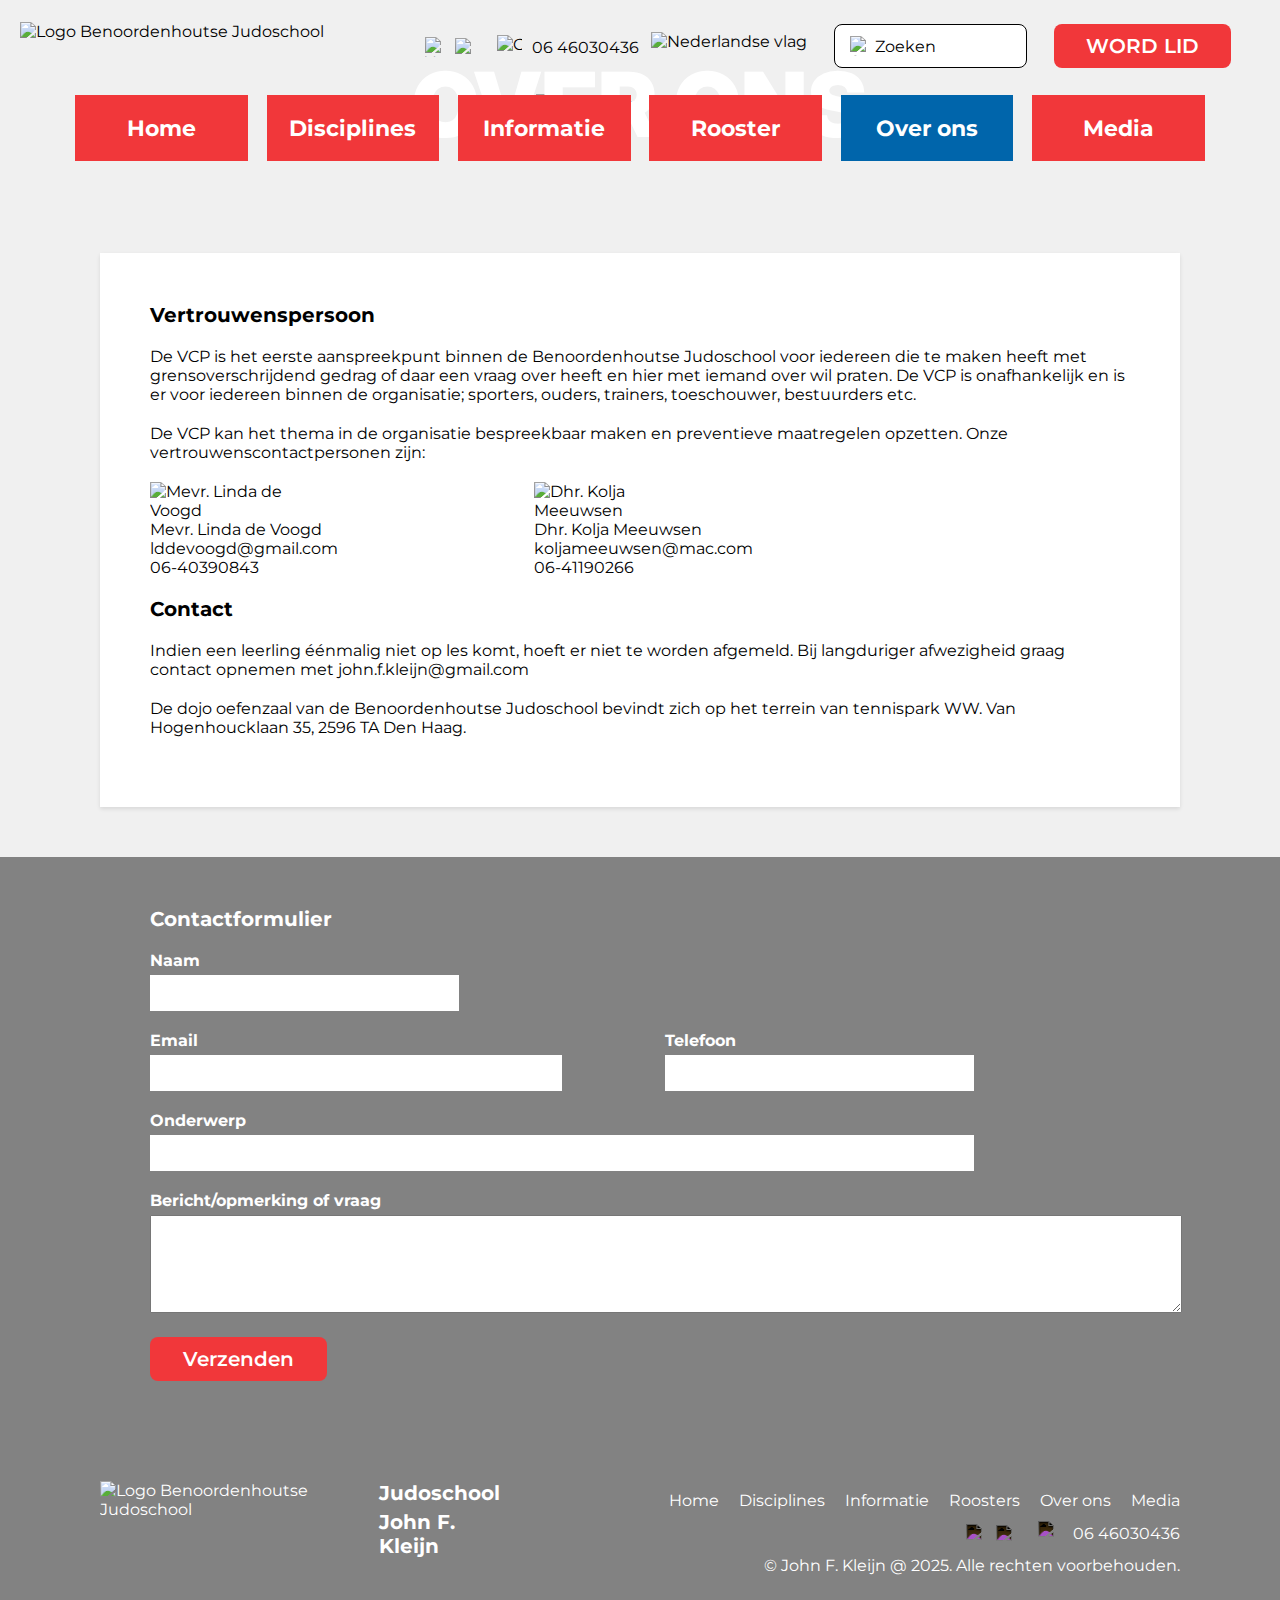
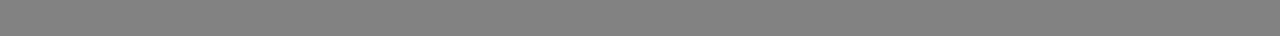
==== contact.html @ 8be5a5ff "Add files via upload" ====
<!DOCTYPE html>
<html lang="nl">

<head>
    <meta charset="UTF-8">
    <meta name="viewport" content="width=device-width, initial-scale=1.0">
    <title>Website Benoordenhoutse Judoschool</title>
    <link rel="stylesheet" href="style.css">
    <link href="https://fonts.googleapis.com/css2?family=Inter:wght@400;700&display=swap" rel="stylesheet">
    <link href="https://fonts.googleapis.com/css2?family=Montserrat:wght@400;700&display=swap" rel="stylesheet">
    <link rel="icon" href="images/favicon.png" type="image/x-icon">
</head>

<body>
    <!-- Header -->
    <header>
        <!-------Top navigation-------->
        <section class="topnav">
            <img src="images/logo.png" alt="Logo Benoordenhoutse Judoschool" class="logo">
            <!---Desktop--->
            <div class="desktop-view right-section">
                <p class="contact-info">
                    <a href="https://www.youtube.com/@benoordenhoutsejudoschool2426" target="_blank">
                        <img src="images/youtube.png" alt="YouTube icon" class="youtube-icon">
                    </a>
                    <a href="https://www.facebook.com/benoordehoutsejudoschool/" target="_blank">
                        <img src="images/facebook.png" alt="Facebook icon" class="facebook-icon">
                    </a>
                    <img src="images/dot.png" alt="" class="dot-icon">
                    <a href="tel:+31646030436" class="header-phone">
                        <img src="images/call.png" alt="Call icon" class="call-icon">06 46030436
                    </a>
                </p>
                <img src="images/Nederlandsevlag.png" alt="Nederlandse vlag" class="flag">
                <div class="buttons">
                    <button class="search">
                        <img src="images/search.png" alt="Search icon" class="button-icon">Zoeken
                    </button>
                    <button class="signup-button hover hover">WORD LID</button>
                </div>
            </div>
            <!---Mobile--->
            <div class="mobile-view right-section">
                <div class="buttons">
                    <button class="signup-button hover hover">WORD LID</button>
                    <img src="images/search.png" alt="Search icon" class="search-icon">
                    <img src="images/hamburgermenu.png" alt="Menu icon" class="menu-icon">
                </div>
            </div>
        </section>

        <!-------Navigation-blocks-------->
        <section class="nav">
            <div class="header-image">
                <img src="images/headerimg.png" alt="Achtergrond afbeelding" class="background-image">
                <h1 class="header-title">OVER ONS</h1>
            </div>
            <nav class="navigation-blocks">
                <ul>
                    <li><a class="hover" href="index.html">Home</a></li>
                    <li><a class="hover" href="disciplines.html">Disciplines</a></li>
                    <li><a class="hover" href="informatie.html">Informatie</a></li>
                    <li><a class="hover" href="roosters.html">Rooster</a></li>
                    <li class="active-page"><a href="overons.html">Over ons</a></li>
                    <li><a class="hover" href="media.html">Media</a></li>
                </ul>
            </nav>
        </section>
    </header>

    <!-- Main -->
    <main>
        <div class="contact-container">
            <h1>Vertrouwenspersoon</h1>
            <p class="blank-line">De VCP is het eerste aanspreekpunt binnen de Benoordenhoutse Judoschool voor iedereen die te maken heeft
                met grensoverschrijdend gedrag of daar een vraag over heeft en hier met iemand over wil praten. De VCP
                is onafhankelijk en is er voor iedereen binnen de organisatie; sporters, ouders, trainers, toeschouwer,
                bestuurders etc. </P>
            <p>De VCP kan het thema in de organisatie bespreekbaar maken en preventieve maatregelen opzetten.
                Onze vertrouwenscontactpersonen zijn:</P>
            <div class="contact-persons blank-line">
                <div class="column">
                    <img src="images/placeholdervrouw.png" alt="Mevr. Linda de Voogd" width="150vw">
                    <p>Mevr. Linda de Voogd</p>
                    <p>lddevoogd@gmail.com</p>
                    <p>06-40390843</p>
                </div>
                <div class="column">
                    <img src="images/placeholderman.png" alt="Dhr. Kolja Meeuwsen" width="150vw">
                    <p>Dhr. Kolja Meeuwsen</p>
                    <p>koljameeuwsen@mac.com</p>
                    <p>06-41190266</p>
                </div>
            </div>
            <h1>Contact</h1>
            <p class="blank-line">Indien een leerling éénmalig niet op les komt, hoeft er niet te worden afgemeld. Bij langduriger afwezigheid graag contact opnemen met john.f.kleijn@gmail.com</p>
            <p>De dojo oefenzaal van de Benoordenhoutse Judoschool bevindt zich op het terrein van tennispark WW.
            Van Hogenhoucklaan 35, 2596 TA Den Haag.</p>
        </div>
        <section class="contact-form">
            <h1>Contactformulier</h1>
            <form>
                <label for="naam">Naam</label>
                <input type="text" id="name" name="name">

                <div class="form-row">
                    <div class="email-row">
                        <label for="email">Email</label>
                        <input type="email" id="email" name="email">
                    </div>
                    <div class="phone-row">
                        <label for="phone">Telefoon</label>
                        <input type="tel" id="phone" name="phone">
                    </div>
                </div>

                <label for="subject">Onderwerp</label>
                <input type="text" id="subject" name="subject">

                <label for="message">Bericht/opmerking of vraag</label>
                <textarea id="message" name="message" rows="6"></textarea>

                <button type="submit" class="hover" id="send-button">Verzenden</button>
            </form>
        </section>
    </main>

    <!-- Footer -->
    <footer class="footer">
        <div class="footer-left">
            <img src="images/logo.png" alt="Logo Benoordenhoutse Judoschool" class="footer-logo" height="50px">
            <div class="footer-title">
                <h1>Judoschool</h1>
                <h1>John F. Kleijn</h1>
            </div>
        </div>
        <div class="footer-right">
            <div class="footer-hyperlinks">
                <a href="index.html">Home</a>
                <a href="disciplines.html">Disciplines</a>
                <a href="informatie.html">Informatie</a>
                <a href="roosters.html">Roosters</a>
                <a href="overons.html">Over ons</a>
                <a href="media.html">Media</a>
            </div>
            <nav class="contact-info">
                <a href="https://www.youtube.com/@benoordenhoutsejudoschool2426" target="_blank">
                    <img src="images/youtube.png" alt="YouTube icon" class="youtube-icon inverted">
                </a>
                <a href="https://www.facebook.com/benoordehoutsejudoschool/" target="_blank">
                    <img src="images/facebook.png" alt="Facebook icon" class="facebook-icon inverted">
                </a>
                <img src="images/dot.png" alt="" class="dot-icon inverted">
                <a href="tel:+31646030436" class="footer-phone">
                    <img src="images/call.png" alt="Call icon" class="call-icon inverted"> 06 46030436
                </a>
            </nav>
            <p>&copy; John F. Kleijn @ 2025. Alle rechten voorbehouden.</p>
        </div>
    </footer>

</body>

</html>
---- style.css ----
/*Inhoud
- Top navigation
- Navigation-blocks
- Welcome section
- Blue area
- News and sponsors
- Footer

- Discipline page
- Informatie page
- Roosters page
- Over ons page
- Media page
- Contact page

- Media queries*/

* {
    font-family: "Montserrat", sans-serif;
    padding: 0;
    margin: 0;
}

body {
    background-color: #F0F0F0;
}

h1 {
    font-size: 20px;
    margin-bottom: 20px;
}

.blank-line {
    margin-bottom: 20px;
}

.hover:hover {
    background-color: #0065AB;
}

/* -------Top navigation---------------- */

.topnav {
    display: flex;
    align-items: center;
    justify-content: space-between;
    padding: 10px 20px;
}

.logo {
    height: 50px;
}

.contact-info a {
    display: flex;
    align-items: center;
    color: black;
    height: 25px;
    text-decoration: none;
}

.contact-info img {
    margin-right: 10px;
}

.right-section {
    display: flex;
    align-items: center;
}

.youtube-icon {
    padding-left: 10px;
    width: 20px;
    height: 20px;
}

.facebook-icon {
    width: 18px;
    height: 18px;
}

.dot-icon {
    margin-top: 10px;
    width: 4px;
    height: 4px;
}

.call-icon {
    width: 25px;
    height: 25px;
}

.flag {
    height: 30px;
}

.header-phone {
    color: black;
    margin-right: 12px;
    text-wrap: nowrap;
}

.buttons {
    display: flex;
    gap: 27px;
    margin: 14px 29px 16px 27px;
    font-family: 'Inter', sans-serif;
}

.signup-button {
    border: 0px;
    border-radius: 8px;
    color: white;
    background-color: #F1373A;
    width: 177px;
    height: 44px;
    font-weight: 600;
    font-size: 20px;
}

.search {
    display: flex;
    align-items: center;
    justify-content: flex-start;
    border: 1px solid #000000;
    padding: 10px 15px;
    border-radius: 8px;
    background-color: white;
    cursor: pointer;
    width: 193px;
    height: 44px;
    font-weight: 400;
    font-size: 16px;
}

.search img {
    background-color: inherit;
    width: 20px;
    height: 20px;
    display: block;
    margin-right: 5px;
}

.mobile-view {
    display: none;
}

.mobile-view .search-icon {
    width: 25px;
    height: 25px;
}

.mobile-view .menu-icon {
    width: 27px;
    height: 27px;
}

.mobile-view .signup-button {
    font-size: 1.75vw;
    width: 17vw;
    height: 25px;
}

.contact-info {
    display: flex;
}


/* -------Navigation blocks------------- */
.navigation-blocks {
    margin-top: -90px;
    position: relative;
    z-index: 1;
}

.navigation-blocks ul {
    list-style-type: none;
    padding: 8vh;
    margin: 0;
    display: flex;
    justify-content: space-between;
}

.navigation-blocks li {
    display: inline-block;
    width: 14vw;
}

.navigation-blocks a {
    text-wrap: nowrap;
    display: block;
    text-align: center;
    padding: 1.5vw 0;
    margin: 0 0.25vw 0 0.25vw;
    background-color: #F1373A;
    color: white;
    text-decoration: none;
    font-size: 1.75vw;
    font-weight: bold;
}

.active-page a {
    background-color: #0065AB;
}

/* ------Header image-------------------- */
.header-image {
    position: relative;
    text-align: center;
}

.background-image {
    width: 100%;
    height: auto;
}

.header-title {
    position: absolute;
    top: 50%;
    left: 50%;
    transform: translate(-50%, -50%);
    color: white;
    font-size: 7vw;
    margin: 0;
    background-color: rgba(0, 0, 0, 0);
    font-family: 'Inter', sans-serif;
    font-weight: 900;
    white-space: nowrap;
}

/*main*/
/* -------Welcome section-------------- */
.welcome {
    display: flex;
    align-self: center;
    justify-content: space-between;
    background-color: white;
    height: auto;
    margin: 45px 100px 100px 100px;
    padding: 40px 50px;
    box-sizing: border-box;
}

.subtitle {
    color: grey;
}

.welcome-text {
    display: flex;
    flex-direction: column;
    margin-right: 50px;
}

.welcome img {
    width: 100%;
    aspect-ratio: 4/3;
    object-fit: contain;
}

/* --------Blue area-------------------- */
.blue-area {
    background-color: #0065AB;
    display: flex;
    flex-wrap: nowrap;
    align-items: start;
}

.agenda {
    background-color: white;
    margin: 50px 50px 50px 100px;
    padding: 50px 70px;
    box-sizing: border-box;
    width: 650px;
}

.agenda ul {
    list-style-type: none;
    line-height: 2.0;
}

.birthdays {
    background-color: white;
    margin: 50px 100px 50px 0px;
    padding: 50px 70px;
    box-sizing: border-box;
    width: 520px;
}

.birthdays ul {
    list-style-type: none;
    line-height: 2.0;
}

/* -------News and sponsors------------ */
.news {
    align-self: center;
    background-color: white;
    margin: 100px;
    padding: 40px 50px;
    box-sizing: border-box;
}

.sponsors {
    display: inline-block;
    align-content: flex-start;
    background-color: white;
    margin: 30px 100px;
    padding: 40px 50px;
}

#ooievaarspas {
    margin-right: 30px;
    width: 50%
}

#jeugdfonds {
    width: 40%
}

/* -------Footer----------------------- */
.footer {
    justify-content: space-between;
    display: flex;
    background-color: #828282;
    margin-top: 30px;
    padding: 50px 100px;
    color: white;
}

.footer h1 {
    margin-bottom: 5px;
}

.footer-left {
    display: flex;
    box-sizing: border-box;
    width: 400px;
}

.footer-logo {
    margin-right: 20px;
    height: 50px;
}

.footer-title {
    display: flex;
    flex-direction: column;
}

.footer-right {
    display: flex;
    flex-direction: column;
    align-items: end;
    line-height: 2.5;
    align-self: end;
}

.footer-hyperlinks {
    display: flex;
    text-wrap: nowrap;
    gap: 20px;
}

.footer-hyperlinks a {
    display: flex;
    text-decoration: none;
    color: white;
}

.footer-phone {
    color: white !important;
}

footer .contact-info {
    display: flex;
}

.inverted {
    filter: invert(100%);
    color: white;
}

/* --------Disciplines page--------------- */
.grid-container-disciplines {
    display: grid;
    grid-template-columns: repeat(2, 1fr);
    grid-gap: 40px;
    margin: 20px 100px;
    padding: 50px;
}

.grid-item {
    position: relative;
    background-color: white;
    padding: 50px 50px 70px 50px;
    text-align: start;
    box-shadow: 0 2px 4px rgba(0, 0, 0, 0.1);
    font-size: 16px
}

.clickable-grid-item {
    color: #000000;
    text-decoration: none;

}

/* --------Informatie page--------------- */
.grid-container-informatie {
    display: grid;
    grid-template-columns: 1fr 1fr;
    grid-template-areas:
        "item1 item1"
        "item2 item3";
    align-items: start;
    grid-gap: 40px;
    margin: 20px 100px;
    padding: 20px;
}
.span-examen {
    grid-column: span 2;
}

/* --------Roosters page--------------- */
.grid-container-roosters {
    display: grid;
    grid-template-columns: repeat(3, 1fr);
    grid-template-areas:
        "item1 item2 item3"
        "item4 item4 item4";
    grid-gap: 40px;
    margin: 20px 100px;
    padding: 50px;
}
.grid-container-roosters img {
    width: 100%;
}

.span-agenda {
    grid-column: span 3;
}

/* --------Over ons page--------------- */
.grid-container-overons {
    display: grid;
    grid-template-columns: repeat(1, 1fr);
    grid-gap: 40px;
    margin: 20px 100px;
    padding: 50px;
}

/* --------Media page--------------- */
.grid-container-media {
    display: grid;
    justify-content: center;
    grid-template-columns: repeat(2, 1fr);
    grid-gap: 40px;
    margin: 20px 100px;
    padding: 50px;
}
.media-img {
    width: 30vw;
}

/* --------Contact page--------------- */
.contact-container {
    position: relative;
    background-color: white;
    padding: 50px 50px 70px 50px;
    margin: 20px 100px;
    text-align: start;
    box-shadow: 0 2px 4px rgba(0, 0, 0, 0.1);
    font-size: 16px
}

.contact-persons {
    display: flex;
    gap: 20%;
    margin: 20px 0;
}

.column {
    display: flex;
    flex-direction: column;
}

.contact-form {
    background-color: #828282;
    color: #ffffff;
    padding: 50px 100px 50px 150px;
    margin: 50px 0 -30px 0;

}

label {
    display: block;
    margin-bottom: 5px;
    font-weight: bold;
}

input {
    padding: 10px;
    margin-bottom: 20px;
    border: none;
    box-sizing: border-box;
}

.email-row, .phone-row {
    display: flex;
    flex-direction: column;
    margin-right: 0px;
}

.email-row {
    width: 40%;
}

.phone-row {
    width: 30%;
}

.form-row {
    display: flex;
    gap: 10%;
}

#name {
    width: 30%;
}

#subject {
    width: 80%;
}

#message {
    width: 100%;
}

#send-button {
    padding: 10px 15px;
    margin-top: 20px;
    border: 0px;
    border-radius: 8px;
    color: white;
    background-color: #F1373A;
    cursor: pointer;
    width: 177px;
    height: 44px;
    font-weight: 600;
    font-size: 20px;
}

.read-more {
    position: absolute;
    bottom: 20px;
    right: 25px;
    font-size: 24px;
    font-weight: bold;
    color: #000000;
    cursor: pointer;
}

.read-more-top {
    position: absolute;
    top: 50px;
    right: 25px;
    font-size: 24px;
    font-weight: bold;
    color: #000000;
    cursor: pointer;
}

/* --------Media queries--------------- */
@media (max-width: 1154px) {
    .welcome {
        flex-wrap: wrap;
    }
    .welcometekst {
        margin-right: 0;
    }
    .welcome img {
        width: 70%;
    }
    .blue-area {
        flex-wrap: wrap;
    }
    .agenda {
        margin: 50px 100px;
        width:100%;
    }
    .birthdays {
        margin-left: 100px;
        margin-top: 0;
        width:100%;
    }
}

@media (max-width: 1000px) {
    .grid-container-roosters {
        grid-template-columns: repeat(2, 1fr);
        grid-template-areas:
            "item1 item2"
            "item3 item3"
            "item4 item4";
    }
    .span-agenda {
        grid-column: span 2;
    }
    .span-competities {
        grid-column: span 2;
    }
    .footer {
        flex-wrap: wrap;
    }
    .footer-right {
        align-items: start;
        margin-top: 20px;
    }
    .footer .youtube-icon {
        padding-left: 0px;
    }
}

@media (min-width: 900px) {
    #ooievaarspas {
        margin-right: 30px;
        width: 300px;
    }
    #jeugdfonds {
        height: 250px;
    }
}

@media (max-width: 800px) {
    .navigation-blocks ul {
        padding: 9.5vh;
    }
    .welcome, .agenda, .birthdays, .news, .sponsors, .grid-container-disciplines, .grid-container-informatie, 
    .grid-container-media, .grid-container-overons, .grid-container-roosters, .contact-container, .contact-form {
        margin: 50px;
    }
    .contact-info {
        display: none;
    }
    .news img {
        width: 50%
    }
    .grid-container-media {
        display: flex;
        flex-wrap: wrap;
    }
    .contact-form {
        padding: 50px;
    }
    .contact-persons{
        flex-wrap: wrap;
    }
    .form-row {
        flex-wrap: wrap;
    }
    .email-row, .phone-row, #name {
        width: 80%;
    }
    .footer-hyperlinks {
        display: grid;
        grid-template-columns: repeat(3, 1fr);
        grid-area: 
            "item1 item2 item3"
            "item4 item5 item6";
        grid-column-gap: 30px;
        grid-row-gap: 0px;
        margin-bottom: 20px;
    }
}

@media (max-width: 600px) {
    h1, h2, h3, .contact-form button {
        font-size: 12px;
        margin-bottom: 5px;
    }
    p, a, .subtitle, .blue-area li, label {
        font-size: 10px;
    }
    .agenda, .birthdays, .news, .sponsors, .contact-form {
        margin: 20px;
    }
    .welcome, .contact-container, .grid-container-disciplines, .grid-container-informatie, .grid-container-media, 
    .grid-container-overons, .grid-container-roosters {
        margin: 100px 20px 20px 20px;
    }
    .welcome, .agenda, .birthdays, .news, .sponsors, .contact-container, .contact-form {
        padding: 20px;
    }
    .blank-line {
        margin-bottom: 10px;
    }
    .desktop-view {
        display: none;
    }
    .mobile-view {
        display: flex;
    }    
    .navigation-blocks ul {
        display: none;
    }
    .logo {
        height: 40px;
    }
    .buttons {
        gap: 2vw;
        margin-right: 0;
    }    
    #ooievaarspas {
        margin-right: 10px;
    }
    .news img {
        display: none;
    }
    #send-button {
        width: 50%;
        padding: 5px;
    }
    .column img {
        width: 25vw;
    }
    input {
        padding: 2px;
    } 
    .footer {
        padding: 50px 50px;
    }
    .footer-hyperlinks {
        display: none;
    }
    .footer-logo {
        height: 35px;
    }
    .youtube-icon {
        width: 15px;
        height: 15px;
    }
    .facebook-icon{
        width: 15px;
        height: 15px;
    }
    .dot-icon {
        width: 3px;
        height: 3px;
    }
    .call-icon {
        width: 20px;
        height: 20px;
    }
}
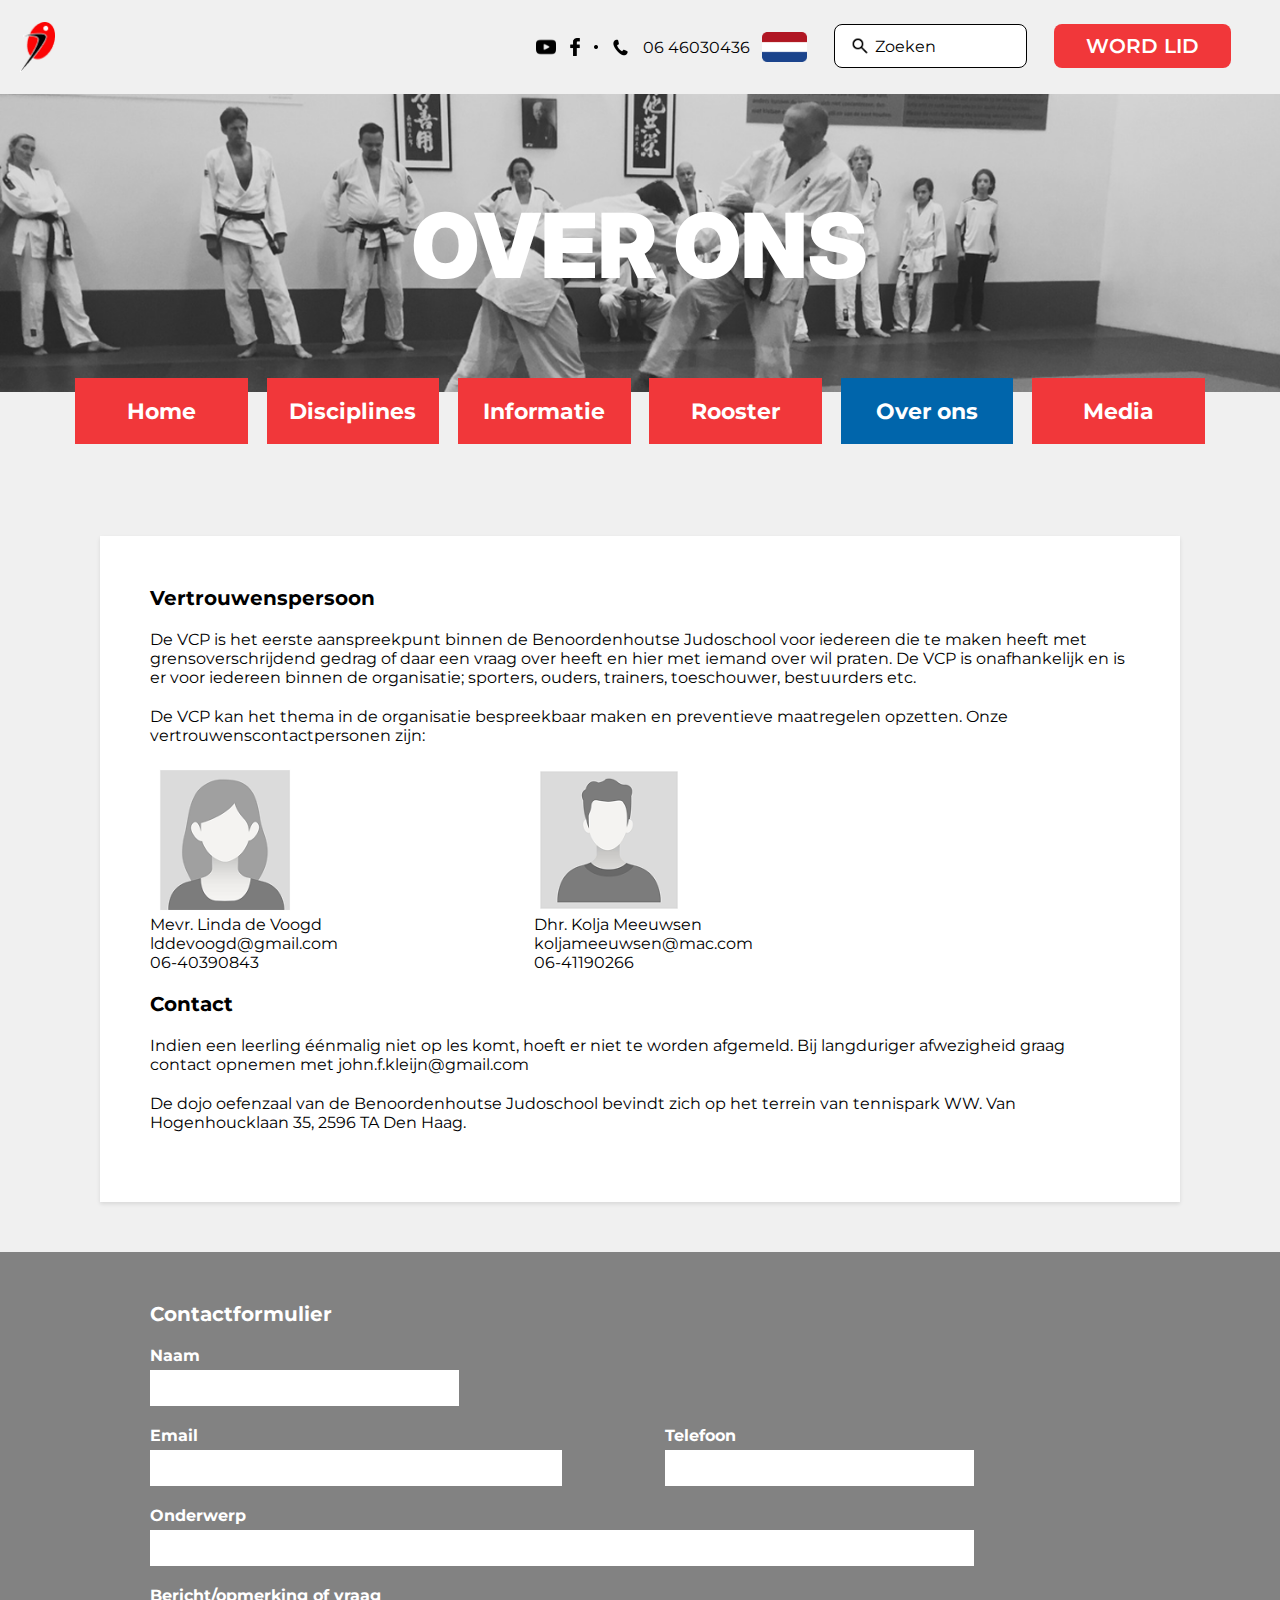
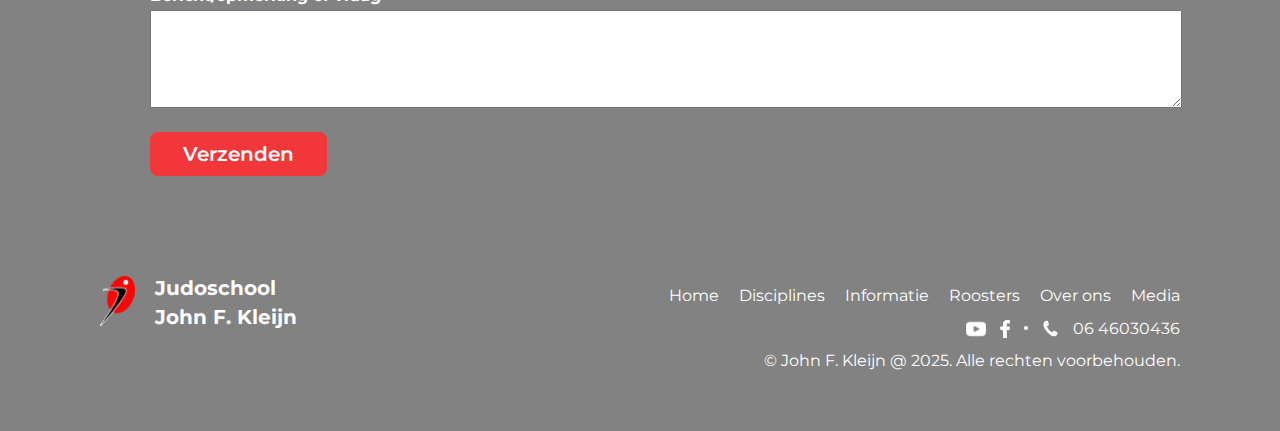
==== commit 03c7e88c: "dropdown menu" ====
--- a/contact.html
+++ b/contact.html
@@ -44,7 +44,21 @@
                 <div class="buttons">
                     <button class="signup-button hover hover">WORD LID</button>
                     <img src="images/search.png" alt="Search icon" class="search-icon">
-                    <img src="images/hamburgermenu.png" alt="Menu icon" class="menu-icon">
+                    
+                    <input type="checkbox" id="menu-toggle" class="menu-toggle">
+
+                    <label for="menu-toggle" class="menu-icon">
+                      <img src="images/hamburgermenu.png" id="hamburgermenu" alt="Menu">
+                    </label>
+                  
+                    <nav class="menu">
+                        <a href="index.html">Home</a>
+                        <a href="disciplines.html">Disciplines</a>
+                        <a href="informatie.html">Informatie</a>
+                        <a href="roosters.html">Roosters</a>
+                        <a href="overons.html">Over ons</a>
+                        <a href="media.html">Media</a>
+                    </nav>
                 </div>
             </div>
         </section>
--- a/style.css
+++ b/style.css
@@ -49,6 +49,10 @@
 
 .logo {
     height: 50px;
+}
+
+.contact-info {
+    display: flex;
 }
 
 .contact-info a {
@@ -145,26 +149,51 @@
     display: none;
 }
 
-.mobile-view .search-icon {
-    width: 25px;
-    height: 25px;
-}
-
-.mobile-view .menu-icon {
-    width: 27px;
-    height: 27px;
-}
-
 .mobile-view .signup-button {
     font-size: 1.75vw;
     width: 17vw;
     height: 25px;
 }
 
-.contact-info {
-    display: flex;
-}
-
+.mobile-view .search-icon {
+    width: 25px;
+    height: 25px;
+}
+
+.mobile-view .menu-icon {
+    display: block;
+    cursor: pointer;
+}
+
+#hamburgermenu {
+    width: 27px;
+    height: 27px;
+}
+
+.menu-toggle {
+    display: none;
+}
+
+.menu-toggle:checked + .menu-icon + .menu {
+    display: flex;
+}
+
+.menu {
+display: none;
+z-index: 2;
+flex-direction: column;
+background: #ffffff;
+padding: 5px 15px;
+position: absolute;
+  top: 50px;
+  right: 0;
+}
+
+.menu a {
+text-decoration: none;
+color: #000000;
+margin: 10px 0;
+}
 
 /* -------Navigation blocks------------- */
 .navigation-blocks {
@@ -574,7 +603,7 @@
     .welcome {
         flex-wrap: wrap;
     }
-    .welcometekst {
+    .welcome-text {
         margin-right: 0;
     }
     .welcome img {
